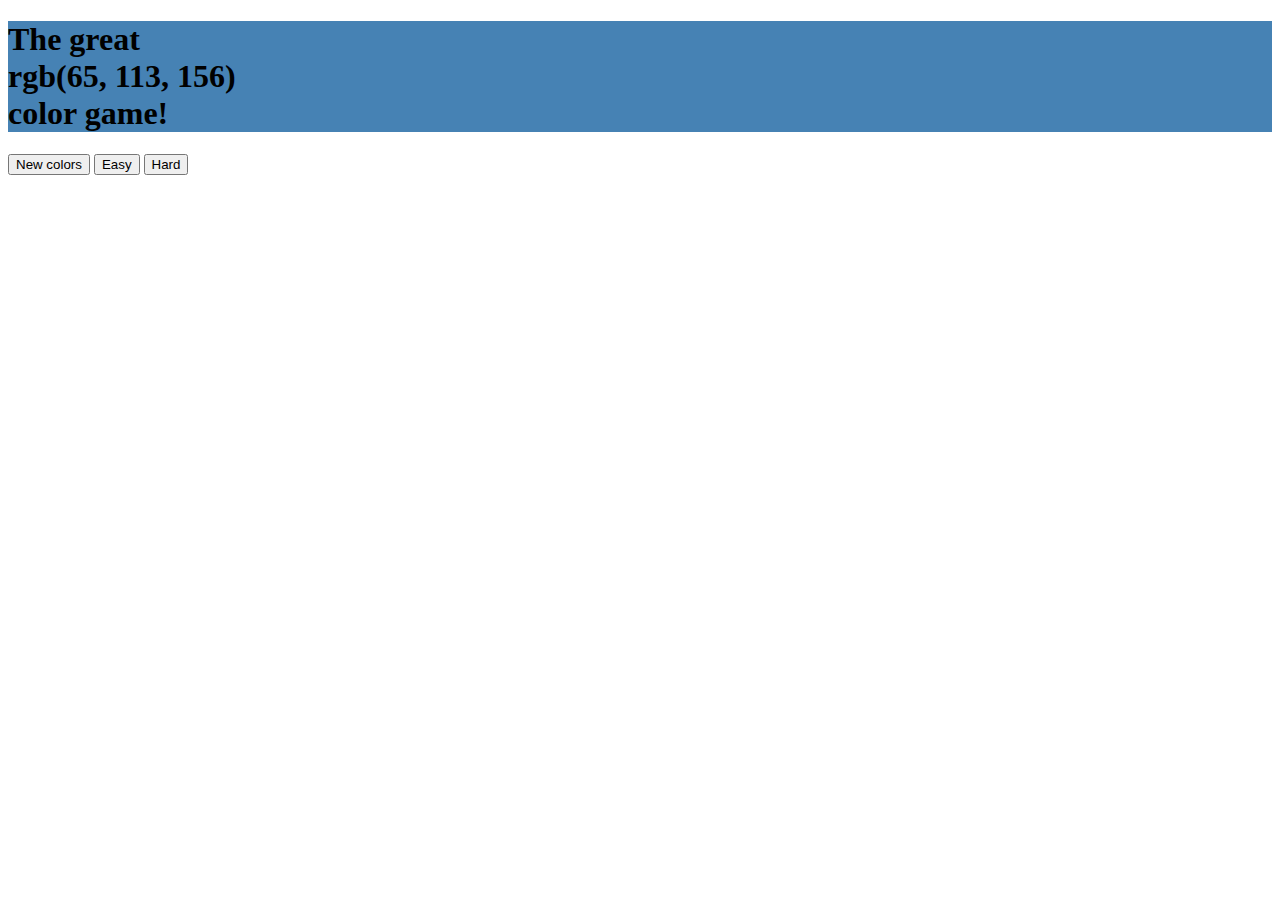
==== index.html @ 8ff900e5 "Rename colorgame.html to index.html" ====
<!DOCTYPE html>
<html>

<head>
	<title>Color Game</title>
	<link rel="stylesheet" type="text/css" href="colorgame.css">
	<link href="https://fonts.googleapis.com/css?family=Montserrat:400,700&display=swap" rel="stylesheet">
</head>

<body>

	<h1>The great
		<br>
		<span id="colorDisplay">RGB</span>
		<br>
		color game!</h1>

	<div id="stripe">
		<button id="reset">New colors</button>
		<span id="message"></span>
		<button class="mode">Easy</button>
		<button class="mode selected">Hard</button>
	</div>

	<div id="container">
		<div class="square"></div>
		<div class="square"></div>
		<div class="square"></div>
		<div class="square"></div>
		<div class="square"></div>
		<div class="square"></div>
	</div>


	<script type="text/javascript" src="colorgame.js"></script>
</body>

</html>
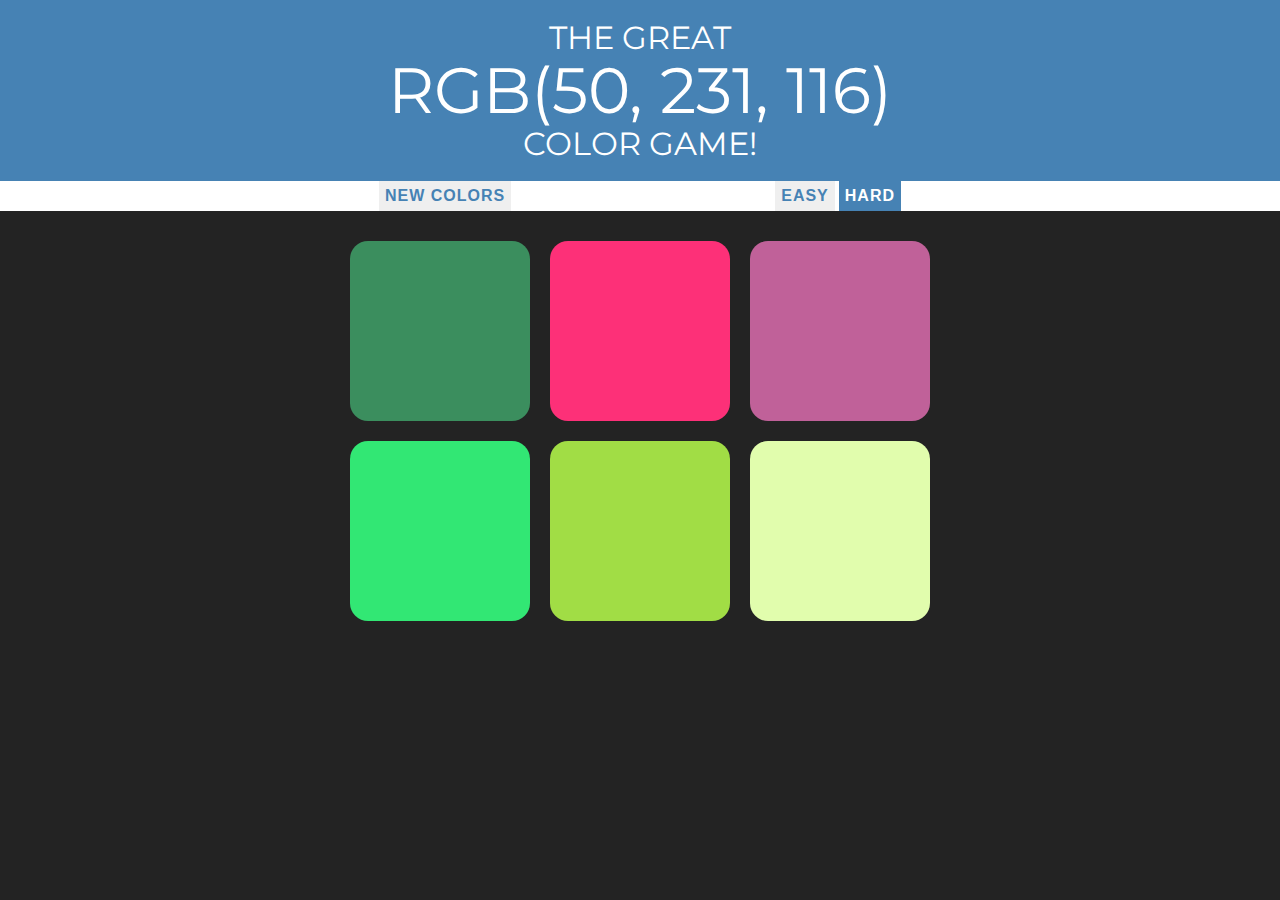
==== commit afc55eb9: "Update index.html" ====
--- a/index.html
+++ b/index.html
@@ -16,7 +16,7 @@
 		color game!</h1>
 
 	<div id="stripe">
-		<button id="reset">New colors</button>
+		<button id="reset">New colors TEST</button>
 		<span id="message"></span>
 		<button class="mode">Easy</button>
 		<button class="mode selected">Hard</button>
--- a/colorgame.css
+++ b/colorgame.css
@@ -0,0 +1,74 @@
+body {
+	background-color: #232323;
+	margin: 0;
+	font-family: 'Montserrat', sans-serif, "Avenir";
+}
+
+.square {
+	width: 30%;
+	background: purple;
+	padding-bottom: 30%;
+	float: left;
+	margin: 1.66%;
+	border-radius: 10%;
+	transition: background 0.5s;
+	--webkit-transition: background 0.5s;
+	--moz-transition: background 0.5s;
+}
+
+#container {
+	margin: 20px auto;
+	max-width: 600px;
+}
+
+h1 {
+	color: white;
+	text-align: center;
+	line-height: 1.1;
+	background-color: steelblue;
+	margin: 0;
+	font-weight: normal;
+	text-transform: uppercase;
+	padding: 20px 0;
+}
+
+#stripe {
+	background:  white;
+	height: 30px;
+	text-align: center;
+	color:  black;
+}
+
+.selected {
+	color: white;
+	background-color: steelblue;
+}
+
+#colorDisplay {
+	font-size: 200%;
+}
+
+button {
+	border: none;
+	text-transform: uppercase;
+	height: 100%;
+	font-weight: 700;
+	color: steelblue;
+	letter-spacing: 1px;
+	font-size: inherit;
+	transition: all 0.4s; 
+	--webkit-transition: all 0.4s;
+	--moz-transition: all 0.4s;
+	outline: none;
+}
+
+button:hover {
+	color: white;
+	background-color: steelblue;
+}
+
+#message {
+	display: inline-block;
+	width: 20%;
+}
+
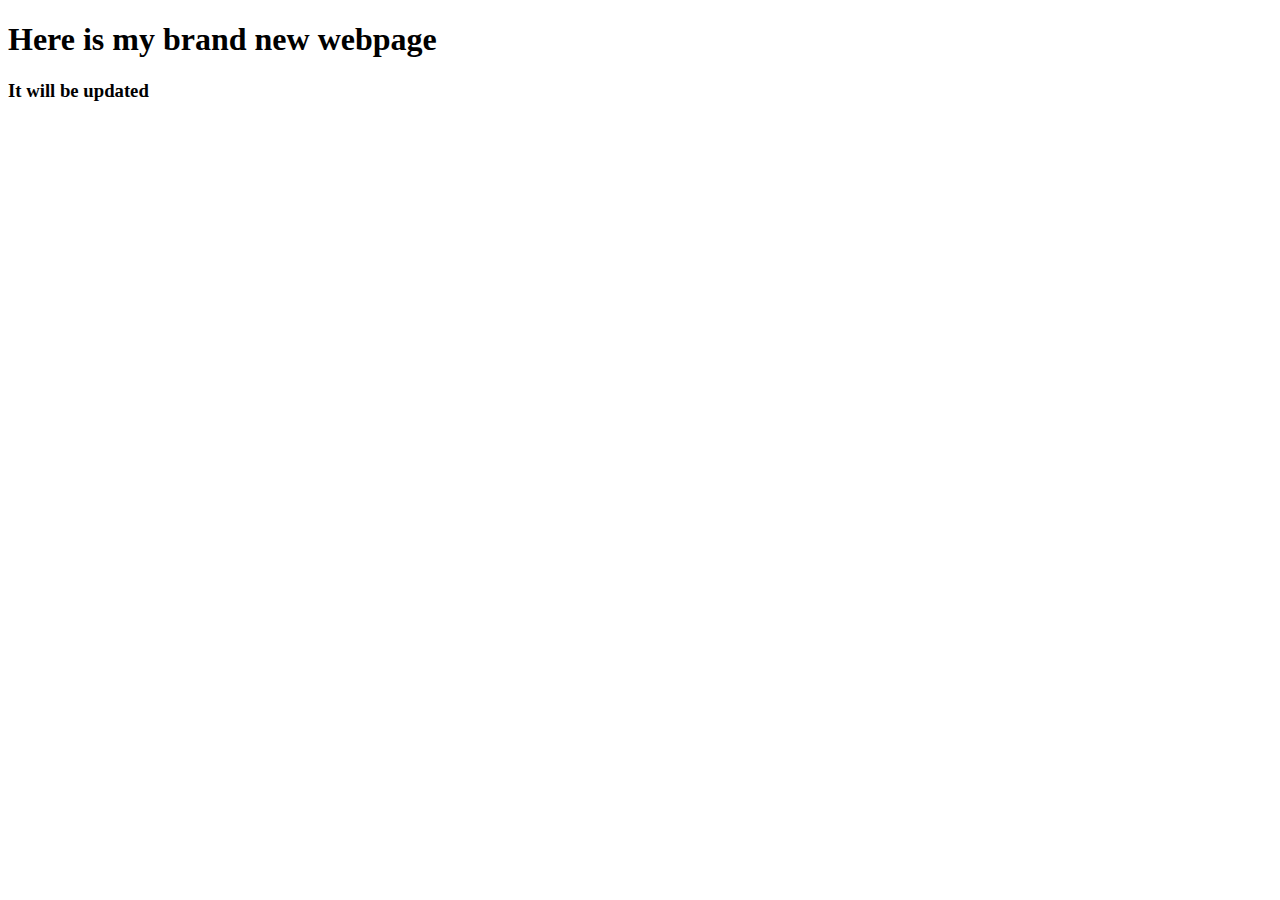
==== commit 9c9f6c69: "new commit with deletion color game and isertion blank web page" ====
--- a/index.html
+++ b/index.html
@@ -1,38 +1,12 @@
-<!DOCTYPE html>
-<html>
-
-<head>
-	<title>Color Game</title>
-	<link rel="stylesheet" type="text/css" href="colorgame.css">
-	<link href="https://fonts.googleapis.com/css?family=Montserrat:400,700&display=swap" rel="stylesheet">
-</head>
-
-<body>
-
-	<h1>The great
-		<br>
-		<span id="colorDisplay">RGB</span>
-		<br>
-		color game!</h1>
-
-	<div id="stripe">
-		<button id="reset">New colors TEST</button>
-		<span id="message"></span>
-		<button class="mode">Easy</button>
-		<button class="mode selected">Hard</button>
-	</div>
-
-	<div id="container">
-		<div class="square"></div>
-		<div class="square"></div>
-		<div class="square"></div>
-		<div class="square"></div>
-		<div class="square"></div>
-		<div class="square"></div>
-	</div>
-
-
-	<script type="text/javascript" src="colorgame.js"></script>
-</body>
-
-</html>
+<!DOCTYPE html>
+<html lang="en">
+<head>
+    <meta charset="UTF-8">
+    <meta name="viewport" content="width=device-width, initial-scale=1.0">
+    <title>Curriculum vitae</title>
+</head>
+<body>
+    <h1>Here is my brand new webpage</h1>
+    <h3>It will be updated <soon class=""></soon></h3>
+</body>
+</html>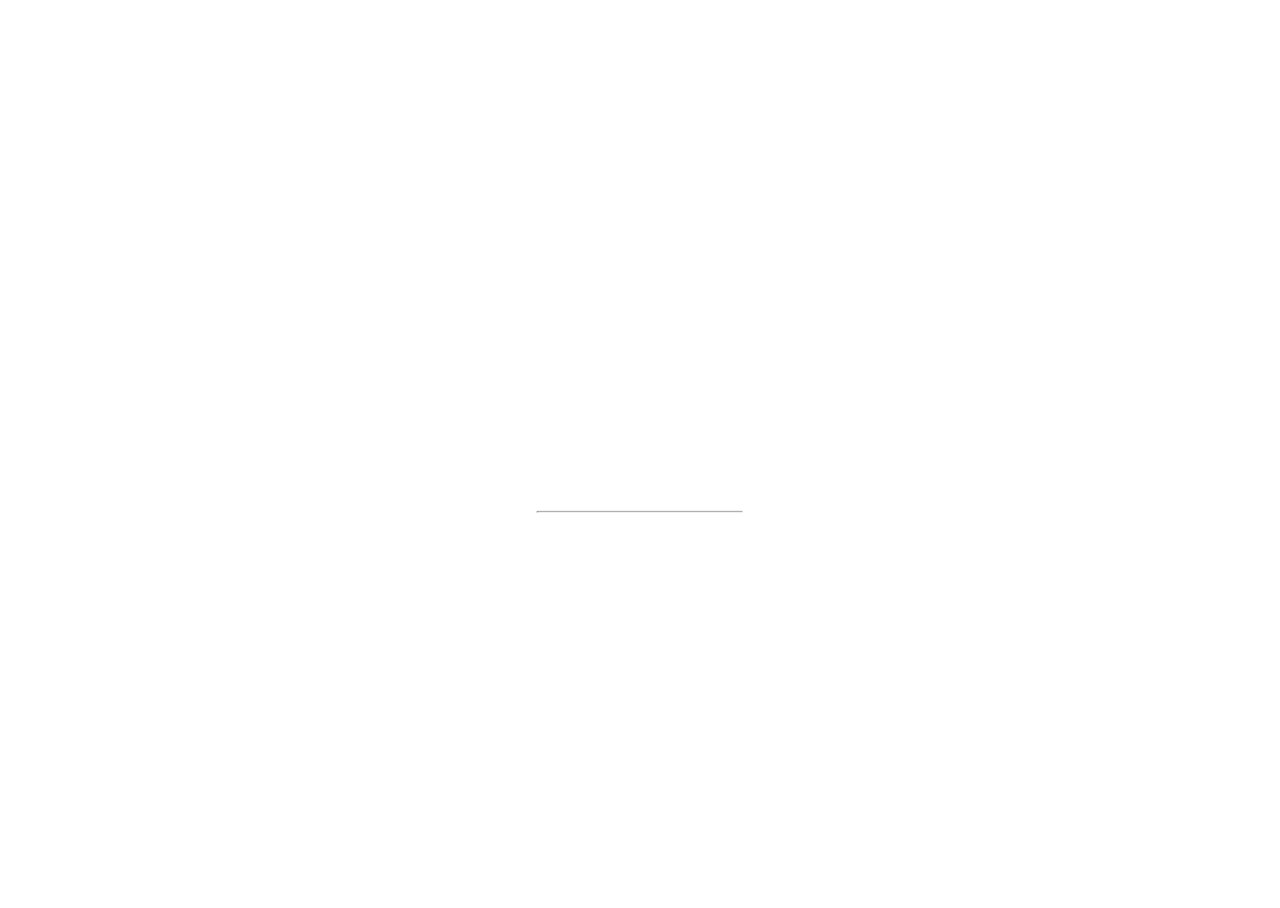
==== commit e1b5c231: "coming soon page" ====
--- a/index.html
+++ b/index.html
@@ -3,10 +3,23 @@
 <head>
     <meta charset="UTF-8">
     <meta name="viewport" content="width=device-width, initial-scale=1.0">
-    <title>Curriculum vitae</title>
+    <title>Under construction</title>
+    <link rel="stylesheet" href="style.css">
 </head>
 <body>
-    <h1>Here is my brand new webpage</h1>
-    <h3>It will be updated <soon class=""></soon></h3>
+    <div class="bgimg">
+        <div class="topleft">
+          <p>Sergey's homepage</p>
+        </div>
+        <div class="middle">
+          <h1>New Year is сoming... <h4>(soon)</h4></h1>
+          <hr>
+          <p id="demo">35 days</p>
+        </div>
+        <div class="bottomleft">
+          <p>To be continued...</p>
+        </div>
+      </div> 
+    <script src="script.js"></script>
 </body>
 </html>--- a/style.css
+++ b/style.css
@@ -0,0 +1,54 @@
+ /* Set height to 100% for body and html to enable the background image to cover the whole page: */
+ body, html {
+    height: 100%
+  }
+  
+  .bgimg {
+    /* Background image */
+    background-image: url('https://images.alphacoders.com/830/thumb-1920-830349.png');
+    /* Full-screen */
+    height: 100%;
+    /* Center the background image */
+    background-position: center;
+    /* Scale and zoom in the image */
+    background-size: cover;
+    /* Add position: relative to enable absolutely positioned elements inside the image (place text) */
+    position: relative;
+    /* Add a white text color to all elements inside the .bgimg container */
+    color: white;
+    /* Add a font */
+    font-family: -apple-system, BlinkMacSystemFont, 'Segoe UI', Roboto, Oxygen, Ubuntu, Cantarell, 'Open Sans', 'Helvetica Neue', sans-serif;
+    /* Set the font-size to 25 pixels */
+    font-size: 25px;
+    
+  }
+  
+  /* Position text in the top-left corner */
+  .topleft {
+    position: absolute;
+    top: 0;
+    left: 16px;
+    font-family: -apple-system, BlinkMacSystemFont, 'Segoe UI', Roboto, Oxygen, Ubuntu, Cantarell, 'Open Sans', 'Helvetica Neue', sans-serif;
+  }
+  
+  /* Position text in the bottom-left corner */
+  .bottomleft {
+    position: absolute;
+    bottom: 0;
+    left: 16px;
+  }
+  
+  /* Position text in the middle */
+  .middle {
+    position: absolute;
+    top: 50%;
+    left: 50%;
+    transform: translate(-50%, -50%);
+    text-align: center;
+  }
+  
+  /* Style the <hr> element */
+  hr {
+    margin: auto;
+    width: 40%;
+  } 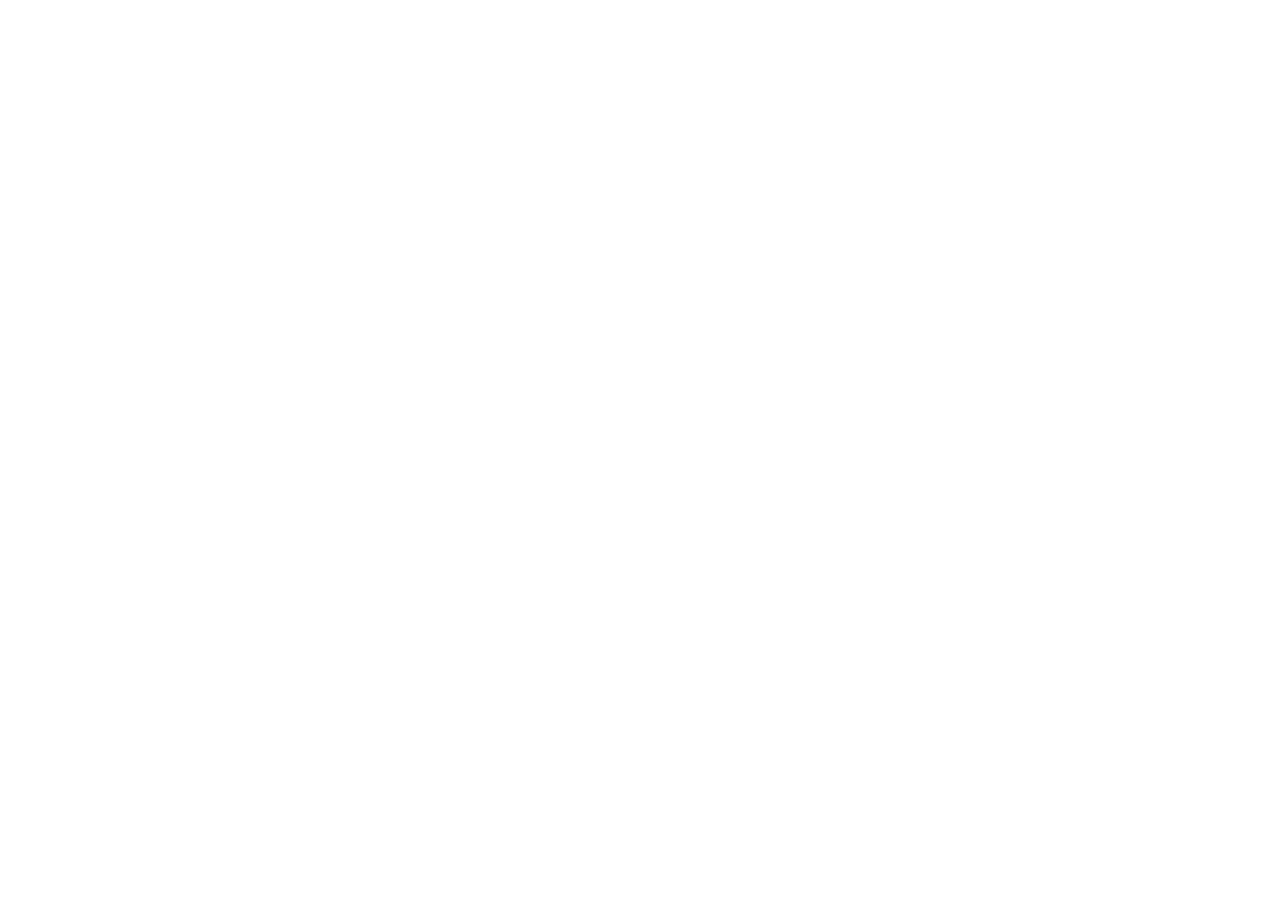
==== commit 1697062e: "try" ====
--- a/index.html
+++ b/index.html
@@ -6,15 +6,14 @@
     <title>Under construction</title>
     <link rel="stylesheet" href="style.css">
 </head>
-<body>
+<body style = "margin:0">
     <div class="bgimg">
         <div class="topleft">
           <p>Sergey's homepage</p>
         </div>
         <div class="middle">
-          <h1>New Year is сoming... <h4>(soon)</h4></h1>
-          <hr>
-          <p id="demo">35 days</p>
+          <h1>New Year is сoming... <h3>(soon)</h3></h1>
+          <p id="demo"></p>
         </div>
         <div class="bottomleft">
           <p>To be continued...</p>
--- a/style.css
+++ b/style.css
@@ -1,7 +1,13 @@
  /* Set height to 100% for body and html to enable the background image to cover the whole page: */
+
+
+ 
  body, html {
     height: 100%
-  }
+    
+ }
+
+
   
   .bgimg {
     /* Background image */
@@ -11,7 +17,7 @@
     /* Center the background image */
     background-position: center;
     /* Scale and zoom in the image */
-    background-size: cover;
+    background-size: contain;
     /* Add position: relative to enable absolutely positioned elements inside the image (place text) */
     position: relative;
     /* Add a white text color to all elements inside the .bgimg container */
@@ -20,6 +26,7 @@
     font-family: -apple-system, BlinkMacSystemFont, 'Segoe UI', Roboto, Oxygen, Ubuntu, Cantarell, 'Open Sans', 'Helvetica Neue', sans-serif;
     /* Set the font-size to 25 pixels */
     font-size: 25px;
+    /* background-repeat: space; */
     
   }
   
